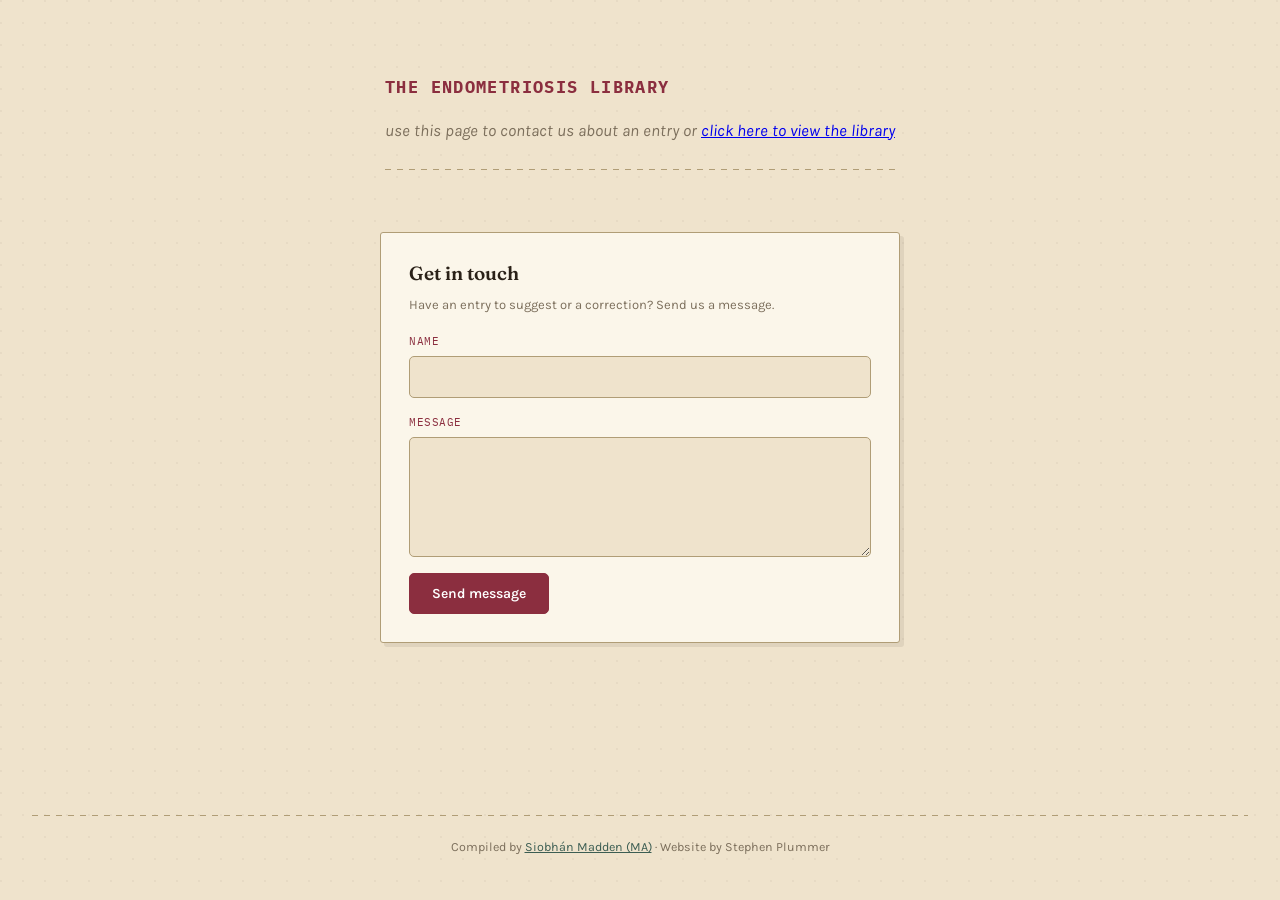
==== contact.html @ 8fde548a "Initial commit" ====
<!doctype html>
<html lang="en">
    <head>
        <meta charset="UTF-8" />
        <meta name="viewport" content="width=device-width, initial-scale=1.0" />
        <title>the endometriosis library</title>

        <link rel="preconnect" href="https://fonts.googleapis.com" />
        <link
            href="https://fonts.googleapis.com/css2?family=Fraunces:opsz,wght@9..144,400;9..144,500;9..144,600;9..144,700&family=Karla:ital,wght@0,400;0,500;0,600;0,700;1,400;1,500&family=IBM+Plex+Mono:wght@400;500&display=swap"
            rel="stylesheet" />

        <link rel="stylesheet" href="style.css" />
    </head>
    <body>
        <header>
            <div class="eyebrow"><h2>the endometriosis library</h2></div>
            <p class="sub">
                use this page to contact us about an entry or <a href="./">click here to view the library</a>
            </p>
            <div class="stitch"></div>
        </header>

        <main>
            <form class="contact-box" id="contactForm">
                <h3>Get in touch</h3>
                <p class="contact-sub">Have an entry to suggest or a correction? Send us a message.</p>
                <div class="contact-field">
                    <label for="contactName">Name</label>
                    <input type="text" id="contactName" required />
                </div>
                <div class="contact-field">
                    <label for="contactMessage">Message</label>
                    <textarea id="contactMessage" required></textarea>
                </div>
                <button type="submit">Send message</button>
            </form>
        </main>

        <footer class="site-footer">
            <div class="stitch"></div>
            <p>
                Compiled by
                <a href="https://www.linkedin.com/in/siobh%C3%A1n-madden-09901b64/">Siobhán Madden (MA)</a> &middot;
                Website by Stephen Plummer
            </p>
        </footer>
        
<script>
    document.getElementById("contactForm").addEventListener("submit", function (e) {
        e.preventDefault();
        const name = document.getElementById("contactName").value;
        const message = document.getElementById("contactMessage").value;
        const subject = encodeURIComponent("Message from the endometriosis library");
        const body = encodeURIComponent(`From: ${name}\n\n${message}`);
        const gmailUrl = `https://mail.google.com/mail/?view=cm&fs=1&to=smadden2023@gmail.com&su=${subject}&body=${body}`;
        window.open(gmailUrl, "_blank");
    });
</script>
        
    </body>
</html>
---- style.css ----
:root {
    --paper: #efe3cc;
    --card: #fbf6ea;
    --card-line: #b09d76;
    --ink: #2a2118;
    --ink-soft: #7c6f5c;
    --stamp: #8b2e3f;
    --stamp-soft: #eedad3;
    --forest: #3b5d52;
    --awareness: #f0c419;
}
* {
    box-sizing: border-box;
}
::selection {
    background: var(--stamp-soft);
}
html, body {
    height: 100%;
}
body {
    margin: 0;
    background: var(--paper);
    background-image: radial-gradient(circle at 1px 1px, rgba(42, 33, 24, 0.045) 1px, transparent 0);
    background-size: 22px 22px;
    color: var(--ink);
    font-family: "Karla", sans-serif;
    font-size: 15.5px;
    line-height: 1.55;
    display: flex;
    flex-direction: column;
    min-height: 100vh;
}
.corner-logo {
    position: fixed;
    top: 16px;
    right: 16px;
    width: 160px;
    height: auto;
    z-index: 1000;
    pointer-events: none;
}
a:focus-visible,
button:focus-visible,
input:focus-visible,
select:focus-visible {
    outline: 2px solid var(--stamp);
    outline-offset: 2px;
}
header {
    padding: 60px 32px 20px;
    max-width: 1000px;
    margin: 0 auto;
    text-align: left;
}
.eyebrow {
    font-family: "IBM Plex Mono", monospace;
    font-size: 11.5px;
    letter-spacing: 0.12em;
    text-transform: uppercase;
    color: var(--stamp);
    margin-bottom: 14px;
}
h1 {
    font-family: "Fraunces", serif;
    font-optical-sizing: auto;
    font-weight: 600;
    font-size: clamp(32px, 4.6vw, 52px);
    margin: 0 0 14px;
    letter-spacing: -0.01em;
}
.sub {
    color: var(--ink-soft);
    max-width: 560px;
    font-size: 16.5px;
    font-style: italic;
    margin-bottom: 26px;
}
.stitch {
    height: 1px;
    background-image: repeating-linear-gradient(90deg, var(--card-line) 0 6px, transparent 6px 12px);
    margin: 0 0 22px;
}
.stats {
    display: flex;
    gap: 26px;
    flex-wrap: wrap;
    font-size: 14px;
    color: var(--ink-soft);
}
.stats b {
    font-family: "Fraunces", serif;
    font-weight: 600;
    color: var(--ink);
    font-size: 17px;
}
.toolbar {
    max-width: 1000px;
    margin: 0 auto;
    padding: 8px 32px 24px;
    display: flex;
    flex-wrap: wrap;
    gap: 10px;
    align-items: center;
}
input[type="text"],
select {
    font-family: "Karla", sans-serif;
    font-size: 14.5px;
    padding: 10px 14px;
    border: 1px solid var(--card-line);
    border-radius: 5px;
    background: var(--card);
    color: var(--ink);
}
input[type="text"] {
    flex: 1 1 220px;
    min-width: 180px;
}
select {
    cursor: pointer;
}
button.clear {
    font-family: "Karla", sans-serif;
    font-weight: 500;
    font-size: 13.5px;
    padding: 9px 15px;
    border-radius: 5px;
    border: 1px solid var(--card-line);
    background: transparent;
    color: var(--ink-soft);
    cursor: pointer;
}
button.clear:hover {
    border-color: var(--stamp);
    color: var(--stamp);
}
main {
    max-width: 1000px;
    margin: 0 auto;
    padding: 10px 32px 90px;
    flex: 1 0 auto;
    width: 100%;
}
.drawer {
    display: grid;
    grid-template-columns: repeat(auto-fill, minmax(280px, 1fr));
    gap: 16px;
    align-items: start;
}
.row {
    display: flex;
    background: var(--card);
    border: 1px solid var(--card-line);
    border-radius: 3px;
    box-shadow: 4px 4px 0 rgba(42, 33, 24, 0.08);
    overflow: hidden;
}
.row-tab {
    flex: 0 0 10px;
    background: var(--awareness);
}
.row-body {
    flex: 1;
    padding: 18px 22px;
}
.row-main {
    display: flex;
    flex-direction: column;
}
.row-top {
    display: flex;
    justify-content: space-between;
    align-items: baseline;
    gap: 12px;
    flex-wrap: wrap;
}
.row-title {
    font-family: "Fraunces", serif;
    font-weight: 600;
    font-size: 18px;
    line-height: 1.3;
    margin: 0;
}
.row-year {
    font-family: "IBM Plex Mono", monospace;
    font-size: 12px;
    color: var(--ink-soft);
    white-space: nowrap;
}
.row-authors {
    font-size: 13px;
    font-style: italic;
    color: var(--ink-soft);
    margin: 2px 0 8px;
}
.row-summary {
    font-size: 14.5px;
    color: var(--ink);
    margin: 0 0 12px;
}
.row-footer {
    display: flex;
    flex-wrap: wrap;
    gap: 8px;
    align-items: center;
}
.chip {
    display: inline-block;
    font-size: 12px;
    padding: 3px 10px;
    border-radius: 20px;
    background: var(--stamp-soft);
    color: var(--stamp);
}
.badge {
    display: inline-block;
    font-family: "IBM Plex Mono", monospace;
    font-size: 10.5px;
    letter-spacing: 0.03em;
    padding: 3px 9px;
    border-radius: 20px;
    background: var(--forest);
    color: #fff;
    white-space: nowrap;
}
.badge.peer {
    background: var(--stamp);
}
.source-tag {
    font-size: 12px;
    color: var(--ink-soft);
}
a.source-link {
    margin-left: auto;
    color: var(--forest);
    text-decoration: none;
    font-size: 13px;
    font-weight: 500;
}
a.source-link:hover {
    text-decoration: underline;
}
.empty {
    padding: 70px 20px;
    text-align: center;
    color: var(--ink-soft);
    font-family: "Fraunces", serif;
    font-style: italic;
    font-size: 17px;
    background: var(--card);
    border: 1px solid var(--card-line);
    border-radius: 3px;
}
.site-footer {
    flex-shrink: 0;
    text-align: center;
    padding: 20px 32px 30px;
    font-family: "Karla", sans-serif;
    font-size: 12.5px;
    color: var(--ink-soft);
}
.site-footer a {
    color: var(--forest);
}
.contact-box {
    max-width: 520px;
    margin: 10px auto 40px;
    background: var(--card);
    border: 1px solid var(--card-line);
    border-radius: 3px;
    box-shadow: 4px 4px 0 rgba(42, 33, 24, 0.08);
    padding: 26px 28px 28px;
}
.contact-box h3 {
    font-family: "Fraunces", serif;
    font-weight: 600;
    font-size: 19px;
    margin: 0 0 6px;
}
.contact-box .contact-sub {
    font-size: 13px;
    color: var(--ink-soft);
    margin: 0 0 18px;
}
.contact-field {
    display: flex;
    flex-direction: column;
    gap: 6px;
    margin-bottom: 16px;
}
.contact-field label {
    font-family: "IBM Plex Mono", monospace;
    font-size: 11px;
    letter-spacing: 0.05em;
    text-transform: uppercase;
    color: var(--stamp);
}
.contact-field input,
.contact-field textarea {
    font-family: "Karla", sans-serif;
    font-size: 14.5px;
    padding: 10px 14px;
    border: 1px solid var(--card-line);
    border-radius: 5px;
    background: var(--paper);
    color: var(--ink);
    resize: vertical;
}
.contact-field input {
    height: 42px !important;
    max-height: 42px;
}
.contact-field textarea {
    min-height: 120px;
}
.contact-box button {
    font-family: "Karla", sans-serif;
    font-weight: 600;
    font-size: 14px;
    padding: 11px 22px;
    border-radius: 5px;
    border: 1px solid var(--stamp);
    background: var(--stamp);
    color: #fff;
    cursor: pointer;
}
.contact-box button:hover {
    background: #741f2f;
    border-color: #741f2f;
}
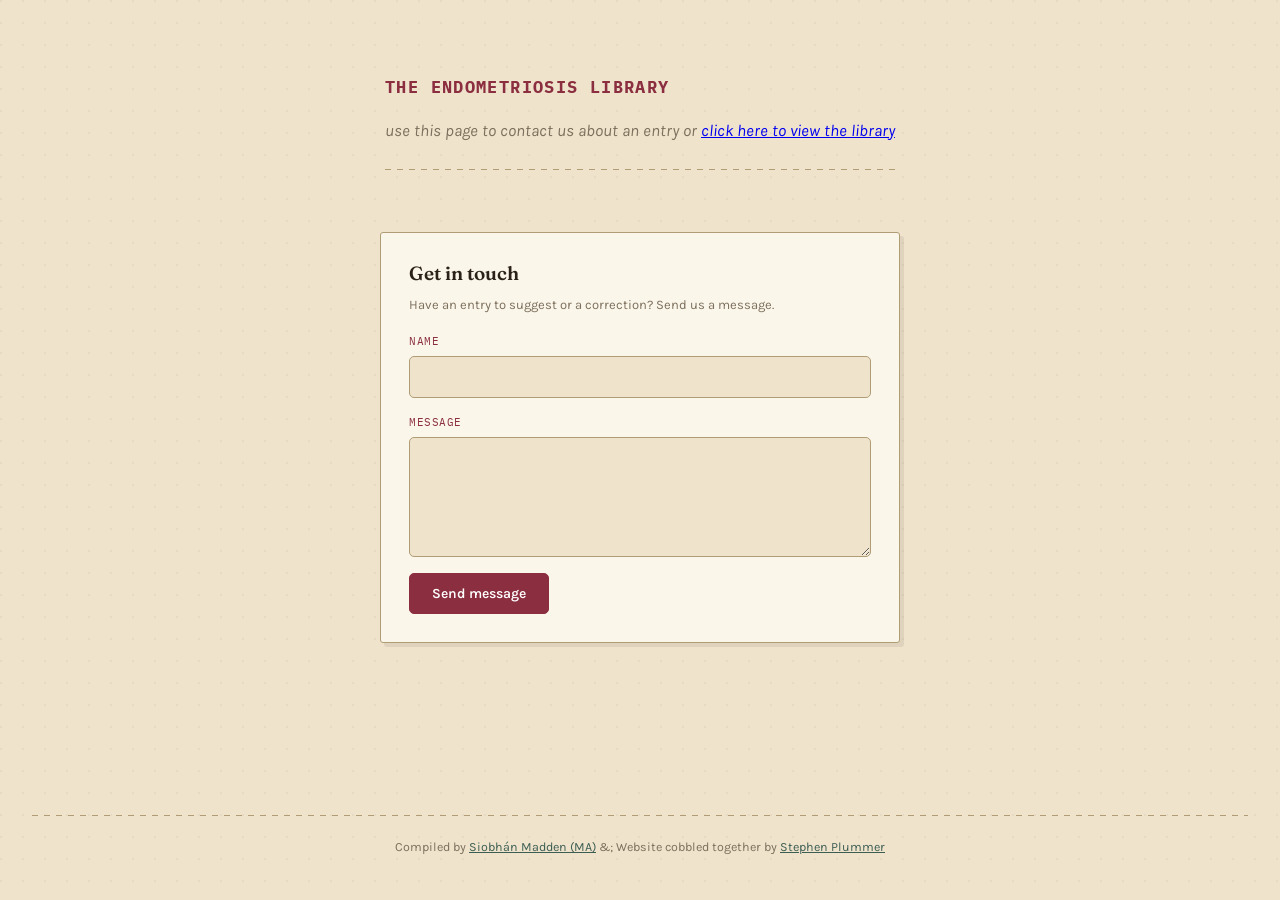
==== commit 1ab0d288: "contact info" ====
--- a/contact.html
+++ b/contact.html
@@ -41,8 +41,8 @@
             <div class="stitch"></div>
             <p>
                 Compiled by
-                <a href="https://www.linkedin.com/in/siobh%C3%A1n-madden-09901b64/">Siobhán Madden (MA)</a> &middot;
-                Website by Stephen Plummer
+                <a href="https://www.linkedin.com/in/siobh%C3%A1n-madden-09901b64/">Siobhán Madden (MA)</a> &;
+                Website cobbled together by <a href="https://www.linkedin.com/in/worriedwalking/">Stephen Plummer</a>
             </p>
         </footer>
         
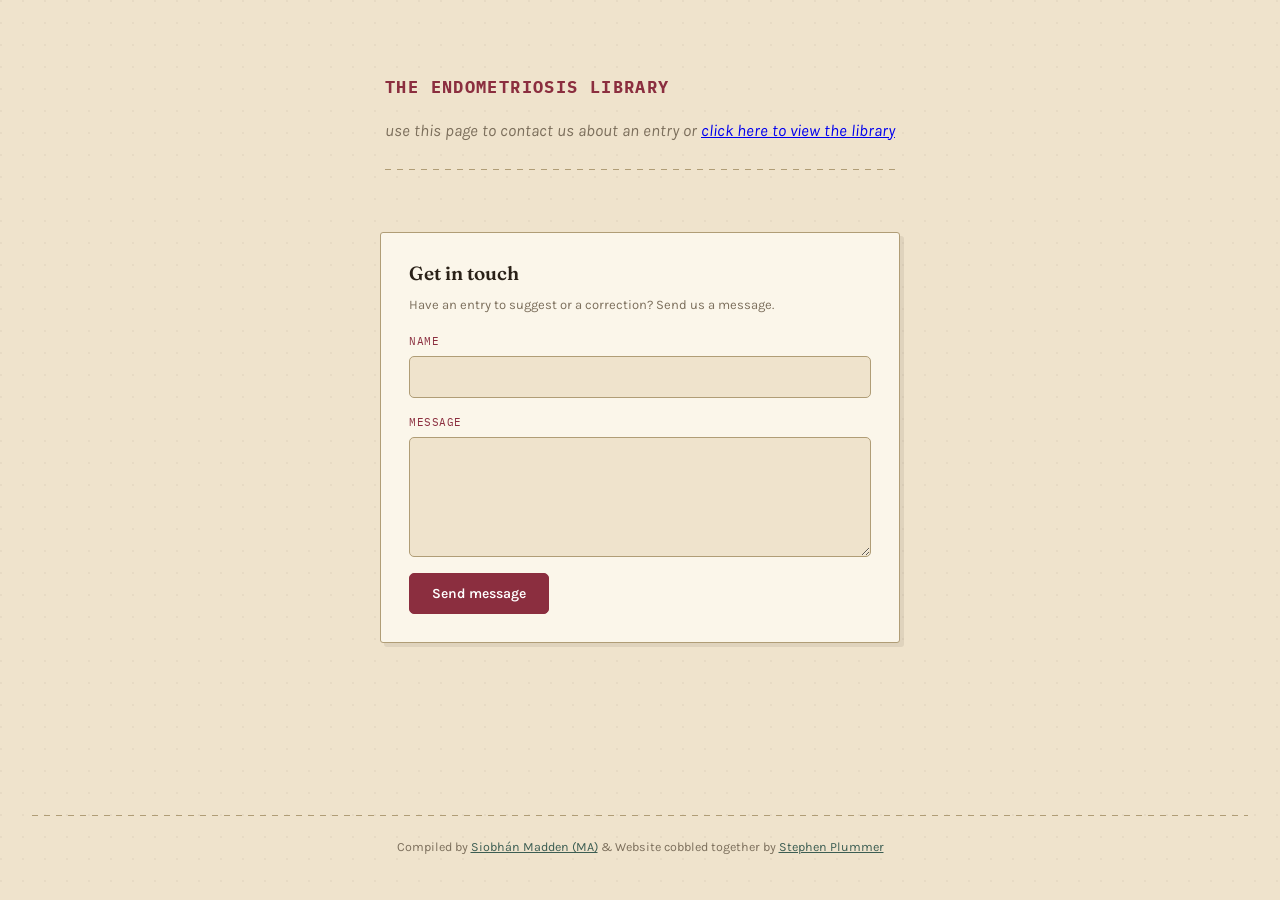
==== commit 2b6a1a0b: "typographic error" ====
--- a/contact.html
+++ b/contact.html
@@ -41,7 +41,7 @@
             <div class="stitch"></div>
             <p>
                 Compiled by
-                <a href="https://www.linkedin.com/in/siobh%C3%A1n-madden-09901b64/">Siobhán Madden (MA)</a> &;
+                <a href="https://www.linkedin.com/in/siobh%C3%A1n-madden-09901b64/">Siobhán Madden (MA)</a> &
                 Website cobbled together by <a href="https://www.linkedin.com/in/worriedwalking/">Stephen Plummer</a>
             </p>
         </footer>
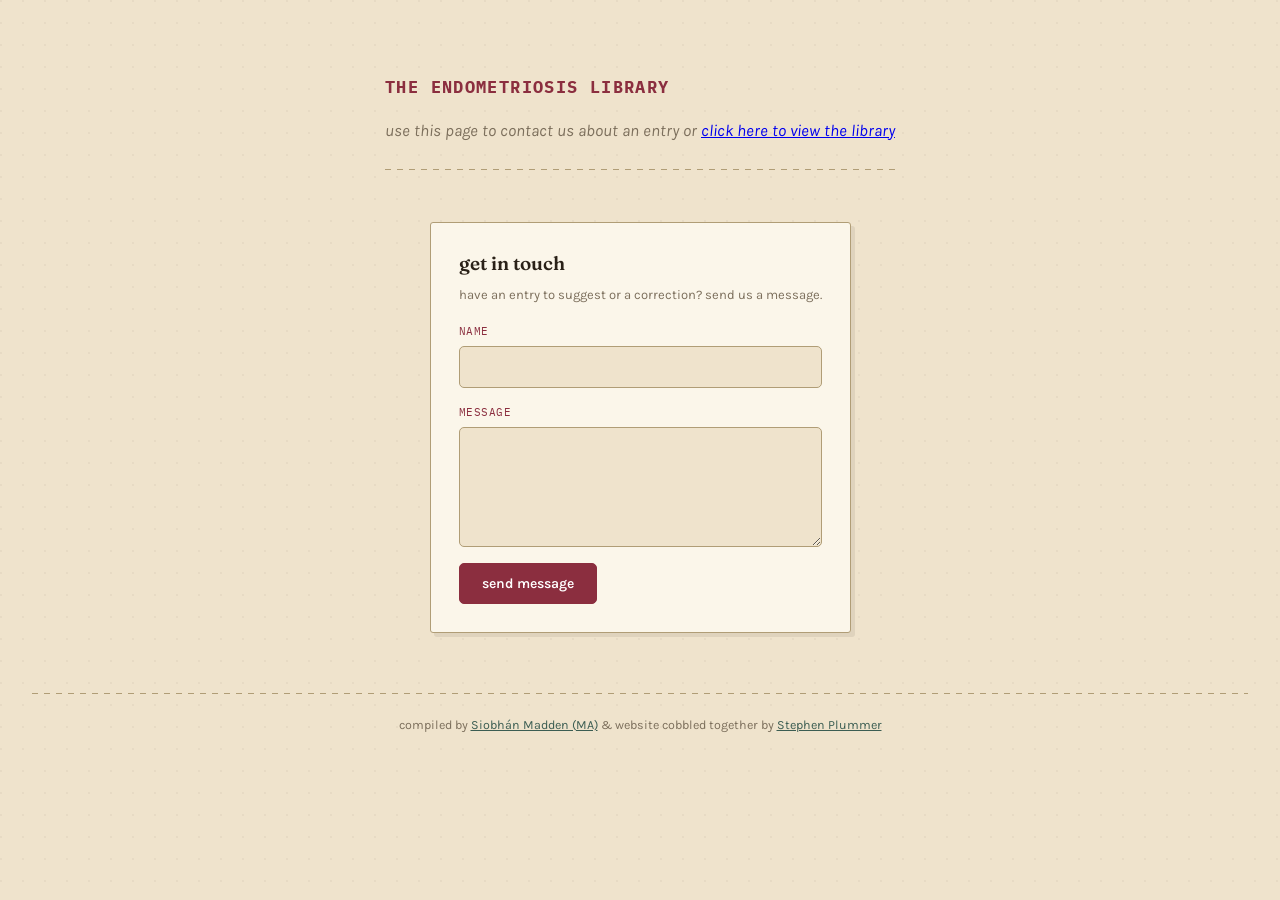
==== commit 13af7927: "case corrections some noticed errors with varying case entries." ====
--- a/contact.html
+++ b/contact.html
@@ -21,42 +21,39 @@
             <div class="stitch"></div>
         </header>
 
-        <main>
-            <form class="contact-box" id="contactForm">
-                <h3>Get in touch</h3>
-                <p class="contact-sub">Have an entry to suggest or a correction? Send us a message.</p>
-                <div class="contact-field">
-                    <label for="contactName">Name</label>
-                    <input type="text" id="contactName" required />
-                </div>
-                <div class="contact-field">
-                    <label for="contactMessage">Message</label>
-                    <textarea id="contactMessage" required></textarea>
-                </div>
-                <button type="submit">Send message</button>
-            </form>
-        </main>
+        <form class="contact-box" id="contactForm">
+            <h3>get in touch</h3>
+            <p class="contact-sub">have an entry to suggest or a correction? send us a message.</p>
+            <div class="contact-field">
+                <label for="contactName">name</label>
+                <input type="text" id="contactName" required />
+            </div>
+            <div class="contact-field">
+                <label for="contactMessage">message</label>
+                <textarea id="contactMessage" required></textarea>
+            </div>
+            <button type="submit">send message</button>
+        </form>
 
         <footer class="site-footer">
             <div class="stitch"></div>
             <p>
-                Compiled by
-                <a href="https://www.linkedin.com/in/siobh%C3%A1n-madden-09901b64/">Siobhán Madden (MA)</a> &
-                Website cobbled together by <a href="https://www.linkedin.com/in/worriedwalking/">Stephen Plummer</a>
+                compiled by
+                <a href="https://www.linkedin.com/in/siobh%C3%A1n-madden-09901b64/">Siobhán Madden (MA)</a> & website
+                cobbled together by <a href="https://www.linkedin.com/in/worriedwalking/">Stephen Plummer</a>
             </p>
         </footer>
-        
-<script>
-    document.getElementById("contactForm").addEventListener("submit", function (e) {
-        e.preventDefault();
-        const name = document.getElementById("contactName").value;
-        const message = document.getElementById("contactMessage").value;
-        const subject = encodeURIComponent("Message from the endometriosis library");
-        const body = encodeURIComponent(`From: ${name}\n\n${message}`);
-        const gmailUrl = `https://mail.google.com/mail/?view=cm&fs=1&to=smadden2023@gmail.com&su=${subject}&body=${body}`;
-        window.open(gmailUrl, "_blank");
-    });
-</script>
-        
+
+        <script>
+            document.getElementById("contactForm").addEventListener("submit", function (e) {
+                e.preventDefault();
+                const name = document.getElementById("contactName").value;
+                const message = document.getElementById("contactMessage").value;
+                const subject = encodeURIComponent("Message from the endometriosis library");
+                const body = encodeURIComponent(`From: ${name}\n\n${message}`);
+                const gmailUrl = `https://mail.google.com/mail/?view=cm&fs=1&to=smaddenphd2023@gmail.com&su=${subject}&body=${body}`;
+                window.open(gmailUrl, "_blank");
+            });
+        </script>
     </body>
 </html>
